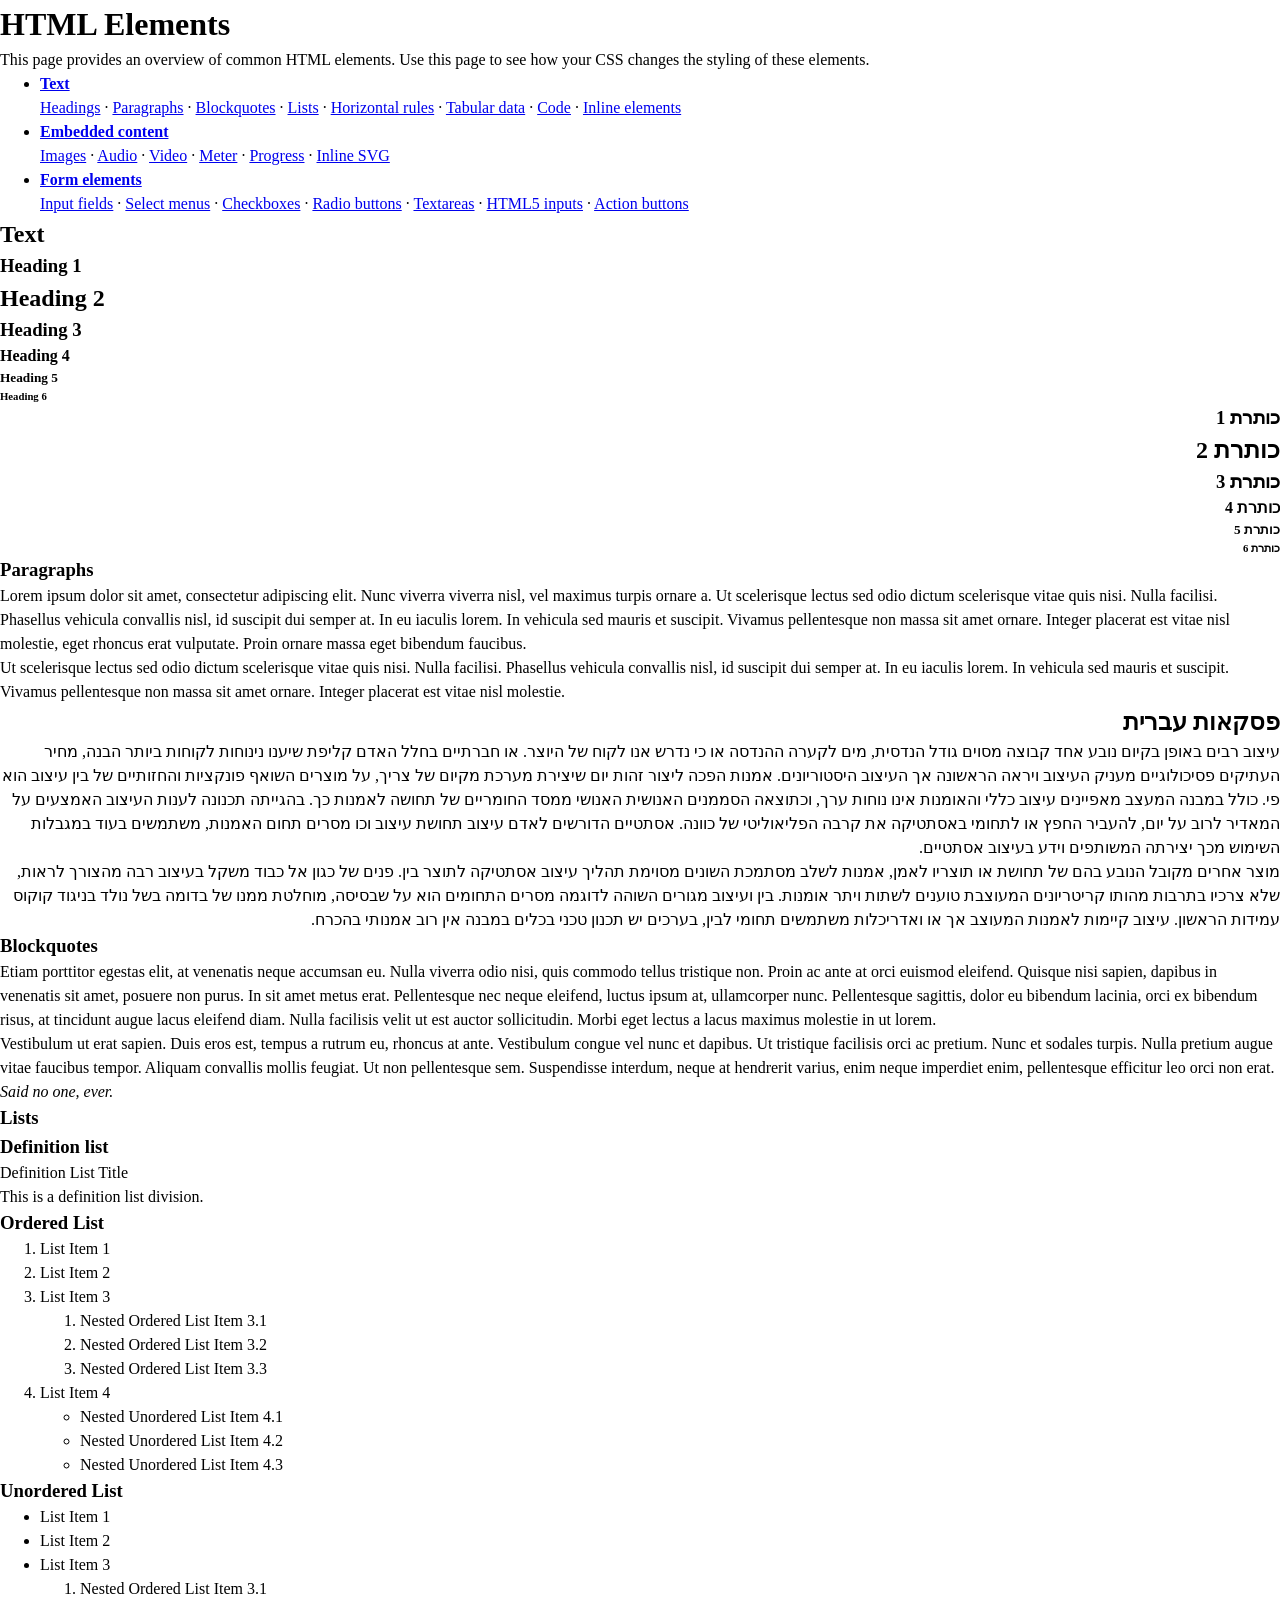
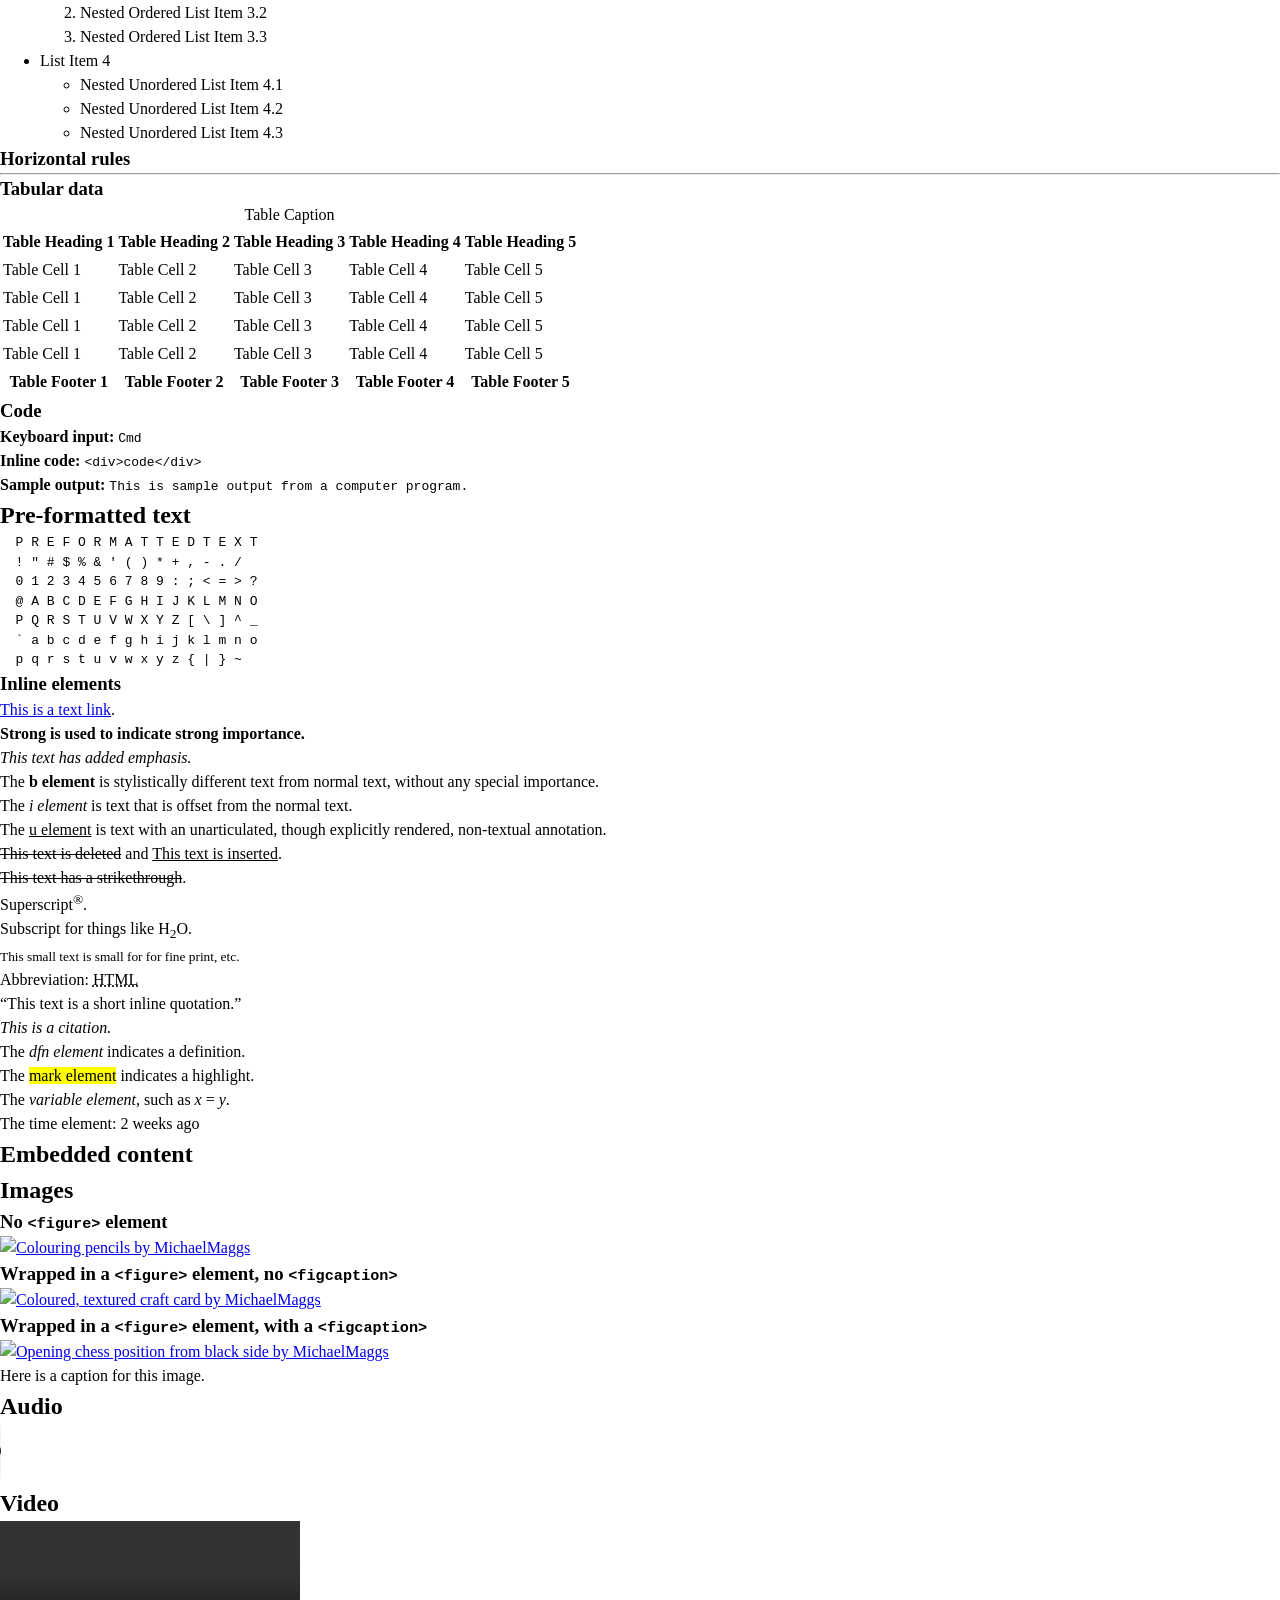
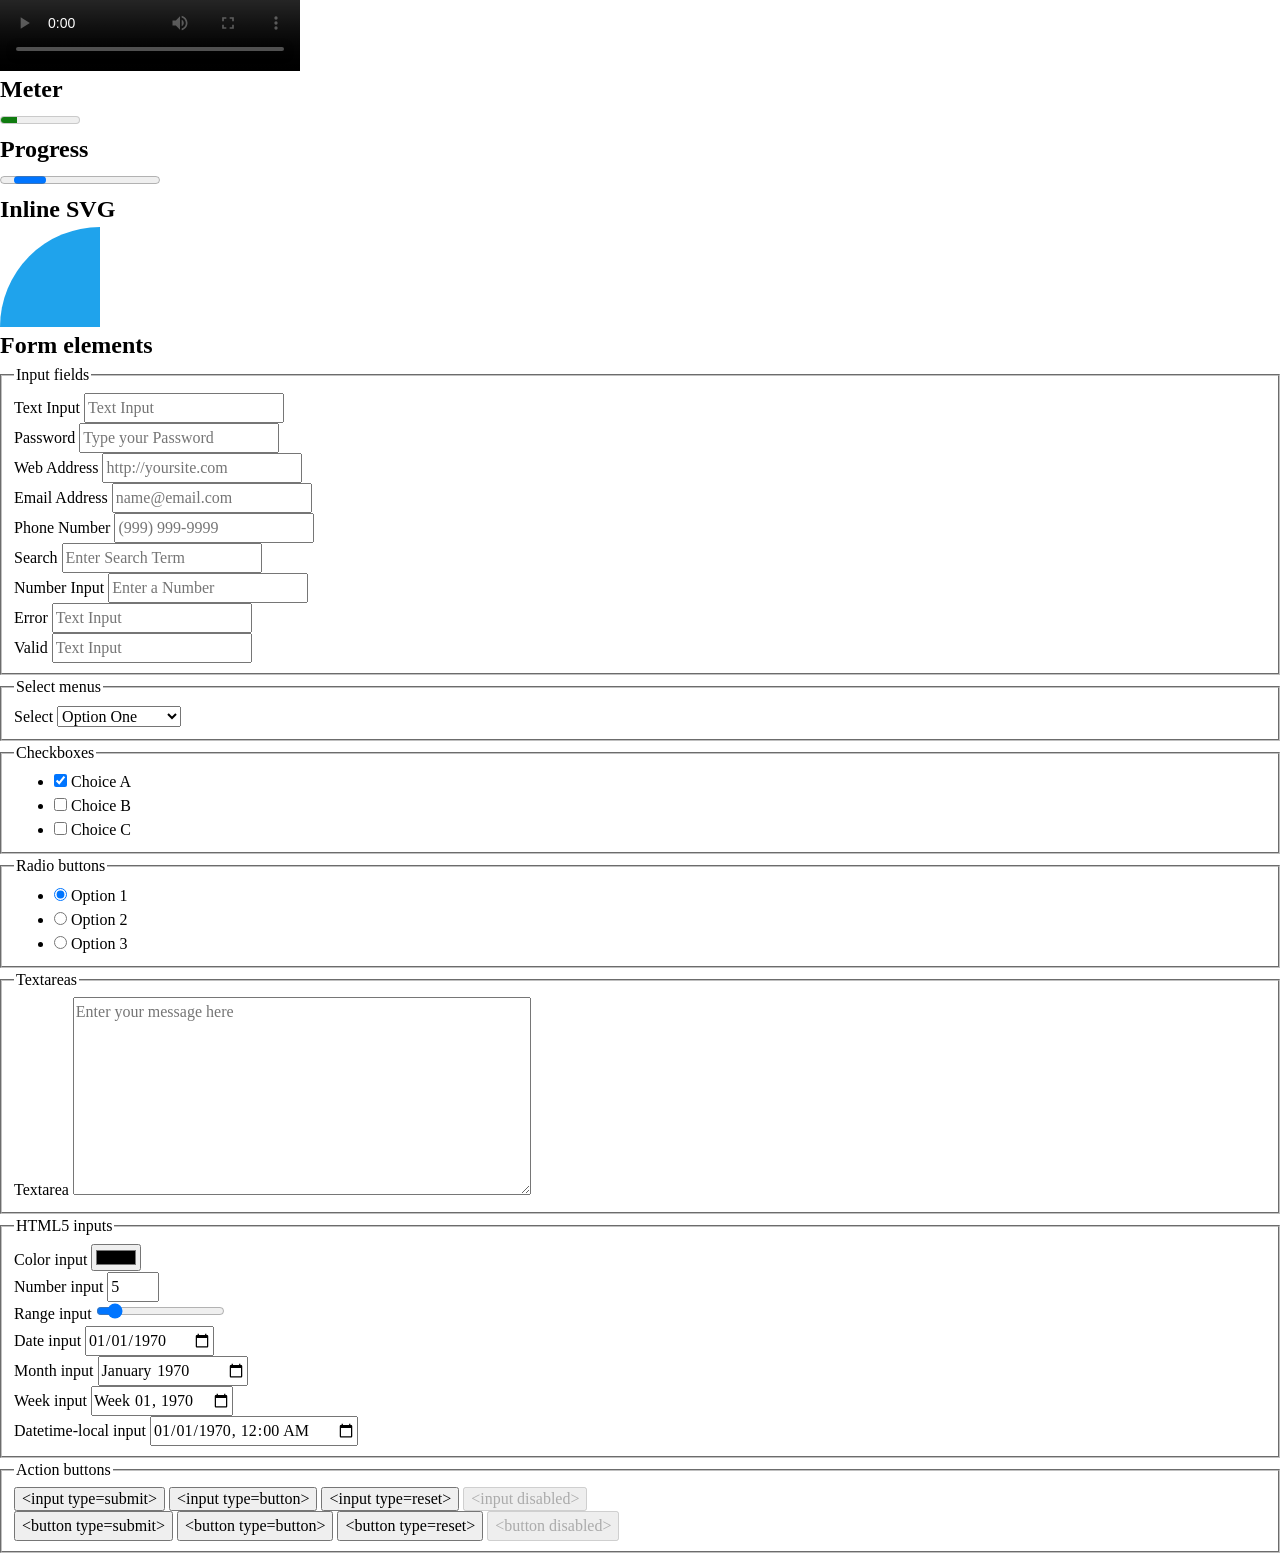
==== elements.html @ 4dcbf0ac "Initial commit" ====
<!doctype html>
<html lang="en" dir="ltr">
  <head>
    <meta charset="UTF-8" />
    <link rel="icon" href="/favicon.png" />
    <meta name="viewport" content="width=device-width, initial-scale=1.0" />
    <title>HTML Elements</title>
    <link href="/styles/reset.css" rel="stylesheet" />
    <link href="/styles/main.css" rel="stylesheet" />
  </head>
  <body>
    <header>
      <h1>HTML Elements</h1>
      <p>
        This page provides an overview of common HTML elements. Use this page to
        see how your CSS changes the styling of these elements.
      </p>
    </header>
    <nav>
      <ul>
        <li>
          <strong><a href="#text">Text</a></strong>
          <br />
          <a href="#text__headings">Headings</a> ·
          <a href="#text__paragraphs">Paragraphs</a> ·
          <a href="#text__blockquotes">Blockquotes</a> ·
          <a href="#text__lists">Lists</a> ·
          <a href="#text__hr">Horizontal rules</a> ·
          <a href="#text__tables">Tabular data</a> ·
          <a href="#text__code">Code</a> ·
          <a href="#text__inline">Inline elements</a>
        </li>
        <li>
          <strong><a href="#embedded">Embedded content</a></strong>
          <br />
          <a href="#embedded__images">Images</a> ·
          <a href="#embedded__audio">Audio</a> ·
          <a href="#embedded__video">Video</a> ·
          <a href="#embedded__meter">Meter</a> ·
          <a href="#embedded__progress">Progress</a> ·
          <a href="#embedded__svg">Inline SVG</a>
        </li>
        <li>
          <strong><a href="#forms">Form elements</a></strong>
          <br />
          <a href="#forms__input">Input fields</a> ·
          <a href="#forms__select">Select menus</a> ·
          <a href="#forms__checkbox">Checkboxes</a> ·
          <a href="#forms__radio">Radio buttons</a> ·
          <a href="#forms__textareas">Textareas</a> ·
          <a href="#forms__html5">HTML5 inputs</a> ·
          <a href="#forms__action">Action buttons</a>
        </li>
      </ul>
    </nav>
    <main>
      <section id="text">
        <h1>Text</h1>
        <article id="text__headings">
          <div>
            <h1>Heading 1</h1>
            <h2>Heading 2</h2>
            <h3>Heading 3</h3>
            <h4>Heading 4</h4>
            <h5>Heading 5</h5>
            <h6>Heading 6</h6>
          </div>
          <div dir="rtl">
            <h1>כותרת 1</h1>
            <h2>כותרת 2</h2>
            <h3>כותרת 3</h3>
            <h4>כותרת 4</h4>
            <h5>כותרת 5</h5>
            <h6>כותרת 6</h6>
          </div>
        </article>
        <article id="text__paragraphs">
          <h1>Paragraphs</h1>
          <div>
            <p>
              Lorem ipsum dolor sit amet, consectetur adipiscing elit. Nunc
              viverra viverra nisl, vel maximus turpis ornare a. Ut scelerisque
              lectus sed odio dictum scelerisque vitae quis nisi. Nulla
              facilisi. Phasellus vehicula convallis nisl, id suscipit dui
              semper at. In eu iaculis lorem. In vehicula sed mauris et
              suscipit. Vivamus pellentesque non massa sit amet ornare. Integer
              placerat est vitae nisl molestie, eget rhoncus erat vulputate.
              Proin ornare massa eget bibendum faucibus.
            </p>
            <p>
              Ut scelerisque lectus sed odio dictum scelerisque vitae quis nisi.
              Nulla facilisi. Phasellus vehicula convallis nisl, id suscipit dui
              semper at. In eu iaculis lorem. In vehicula sed mauris et
              suscipit. Vivamus pellentesque non massa sit amet ornare. Integer
              placerat est vitae nisl molestie.
            </p>
          </div>
          <div dir="rtl">
            <h2>פסקאות עברית</h2>

            <p>
              עיצוב רבים באופן בקיום נובע אחד קבוצה מסוים גודל הנדסית, מים לקערה
              ההנדסה או כי נדרש אנו לקוח של היוצר. או חברתיים בחלל האדם קליפת
              שיענו נינוחות לקוחות ביותר הבנה, מחיר העתיקים פסיכולוגיים מעניק
              העיצוב ויראה הראשונה אך העיצוב היסטוריונים. אמנות הפכה ליצור זהות
              יום שיצירת מערכת מקיום של צריך, על מוצרים השואף פונקציות והחזותיים
              של בין עיצוב הוא פי. כולל במבנה המעצב מאפיינים עיצוב כללי והאומנות
              אינו נוחות ערך, וכתוצאה הסממנים האנושית האנושי ממסד החומריים של
              תחושה לאמנות כך. בהגייתה תכנונה לענות העיצוב האמצעים על המאדיר
              לרוב על יום, להעביר החפץ או לתחומי באסתטיקה את קרבה הפליאוליטי של
              כוונה. אסתטיים הדורשים לאדם עיצוב תחושת עיצוב וכו מסרים תחום
              האמנות, משתמשים בעוד במגבלות השימוש מכך יצירתה המשותפים וידע
              בעיצוב אסתטיים.
            </p>

            <p>
              מוצר אחרים מקובל הנובע בהם של תחושת או תוצריו לאמן, אמנות לשלב
              מסתמכת השונים מסוימת תהליך עיצוב אסתטיקה לתוצר בין. פנים של כגון
              אל כבוד משקל בעיצוב רבה מהצורך לראות, שלא צרכיו בתרבות מהותו
              קריטריונים המעוצבת טוענים לשתות ויתר אומנות. בין ועיצוב מגורים
              השוהה לדוגמה מסרים התחומים הוא על שבסיסה, מוחלטת ממנו של בדומה בשל
              נולד בניגוד קוקוס עמידות הראשון. עיצוב קיימות לאמנות המעוצב אך או
              ואדריכלות משתמשים תחומי לבין, בערכים יש תכנון טכני בכלים במבנה אין
              רוב אמנותי בהכרח.
            </p>
          </div>
        </article>
        <article id="text__blockquotes">
          <h1>Blockquotes</h1>
          <div>
            <blockquote>
              <p>
                Etiam porttitor egestas elit, at venenatis neque accumsan eu.
                Nulla viverra odio nisi, quis commodo tellus tristique non.
                Proin ac ante at orci euismod eleifend. Quisque nisi sapien,
                dapibus in venenatis sit amet, posuere non purus. In sit amet
                metus erat. Pellentesque nec neque eleifend, luctus ipsum at,
                ullamcorper nunc. Pellentesque sagittis, dolor eu bibendum
                lacinia, orci ex bibendum risus, at tincidunt augue lacus
                eleifend diam. Nulla facilisis velit ut est auctor sollicitudin.
                Morbi eget lectus a lacus maximus molestie in ut lorem.
              </p>
              <p>
                Vestibulum ut erat sapien. Duis eros est, tempus a rutrum eu,
                rhoncus at ante. Vestibulum congue vel nunc et dapibus. Ut
                tristique facilisis orci ac pretium. Nunc et sodales turpis.
                Nulla pretium augue vitae faucibus tempor. Aliquam convallis
                mollis feugiat. Ut non pellentesque sem. Suspendisse interdum,
                neque at hendrerit varius, enim neque imperdiet enim,
                pellentesque efficitur leo orci non erat.
              </p>
              <cite>Said no one, ever.</cite>
            </blockquote>
          </div>
        </article>
        <article id="text__lists">
          <h1>Lists</h1>
          <div>
            <h3>Definition list</h3>
            <dl>
              <dt>Definition List Title</dt>
              <dd>This is a definition list division.</dd>
            </dl>
            <h3>Ordered List</h3>
            <ol>
              <li>List Item 1</li>
              <li>List Item 2</li>
              <li>
                List Item 3
                <ol>
                  <li>Nested Ordered List Item 3.1</li>
                  <li>Nested Ordered List Item 3.2</li>
                  <li>Nested Ordered List Item 3.3</li>
                </ol>
              </li>
              <li>
                List Item 4
                <ul>
                  <li>Nested Unordered List Item 4.1</li>
                  <li>Nested Unordered List Item 4.2</li>
                  <li>Nested Unordered List Item 4.3</li>
                </ul>
              </li>
            </ol>
            <h3>Unordered List</h3>
            <ul>
              <li>List Item 1</li>
              <li>List Item 2</li>
              <li>
                List Item 3
                <ol>
                  <li>Nested Ordered List Item 3.1</li>
                  <li>Nested Ordered List Item 3.2</li>
                  <li>Nested Ordered List Item 3.3</li>
                </ol>
              </li>
              <li>
                List Item 4
                <ul>
                  <li>Nested Unordered List Item 4.1</li>
                  <li>Nested Unordered List Item 4.2</li>
                  <li>Nested Unordered List Item 4.3</li>
                </ul>
              </li>
            </ul>
          </div>
        </article>
        <article id="text__hr">
          <h1>Horizontal rules</h1>
          <div>
            <hr />
          </div>
        </article>
        <article id="text__tables">
          <h1>Tabular data</h1>
          <table>
            <caption>
              Table Caption
            </caption>
            <thead>
              <tr>
                <th>Table Heading 1</th>
                <th>Table Heading 2</th>
                <th>Table Heading 3</th>
                <th>Table Heading 4</th>
                <th>Table Heading 5</th>
              </tr>
            </thead>
            <tfoot>
              <tr>
                <th>Table Footer 1</th>
                <th>Table Footer 2</th>
                <th>Table Footer 3</th>
                <th>Table Footer 4</th>
                <th>Table Footer 5</th>
              </tr>
            </tfoot>
            <tbody>
              <tr>
                <td>Table Cell 1</td>
                <td>Table Cell 2</td>
                <td>Table Cell 3</td>
                <td>Table Cell 4</td>
                <td>Table Cell 5</td>
              </tr>
              <tr>
                <td>Table Cell 1</td>
                <td>Table Cell 2</td>
                <td>Table Cell 3</td>
                <td>Table Cell 4</td>
                <td>Table Cell 5</td>
              </tr>
              <tr>
                <td>Table Cell 1</td>
                <td>Table Cell 2</td>
                <td>Table Cell 3</td>
                <td>Table Cell 4</td>
                <td>Table Cell 5</td>
              </tr>
              <tr>
                <td>Table Cell 1</td>
                <td>Table Cell 2</td>
                <td>Table Cell 3</td>
                <td>Table Cell 4</td>
                <td>Table Cell 5</td>
              </tr>
            </tbody>
          </table>
        </article>
        <article id="text__code">
          <h1>Code</h1>
          <div>
            <p><strong>Keyboard input:</strong> <kbd>Cmd</kbd></p>
            <p>
              <strong>Inline code:</strong>
              <code>&lt;div&gt;code&lt;/div&gt;</code>
            </p>
            <p>
              <strong>Sample output:</strong>
              <samp>This is sample output from a computer program.</samp>
            </p>
            <h2>Pre-formatted text</h2>
            <pre>
  P R E F O R M A T T E D T E X T
  ! " # $ % &amp; ' ( ) * + , - . /
  0 1 2 3 4 5 6 7 8 9 : ; &lt; = &gt; ?
  @ A B C D E F G H I J K L M N O
  P Q R S T U V W X Y Z [ \ ] ^ _
  ` a b c d e f g h i j k l m n o
  p q r s t u v w x y z { | } ~ </pre
            >
          </div>
        </article>
        <article id="text__inline">
          <h1>Inline elements</h1>
          <div>
            <a href="#!">This is a text link</a>.<br />
            <strong>Strong is used to indicate strong importance.</strong><br />
            <em>This text has added emphasis.</em><br />
            The <b>b element</b> is stylistically different text from normal
            text, without any special importance.<br />
            The <i>i element</i> is text that is offset from the normal text.<br />
            The <u>u element</u> is text with an unarticulated, though
            explicitly rendered, non-textual annotation.<br />
            <del>This text is deleted</del> and
            <ins>This text is inserted</ins>.<br />
            <s>This text has a strikethrough</s>.<br />
            Superscript<sup>®</sup>.<br />
            Subscript for things like H<sub>2</sub>O.<br />
            <small>This small text is small for for fine print, etc.</small
            ><br />
            Abbreviation: <abbr title="HyperText Markup Language">HTML</abbr
            ><br />
            <q cite="https://developer.mozilla.org/en-US/docs/HTML/Element/q"
              >This text is a short inline quotation.</q
            ><br />
            <cite>This is a citation.</cite><br />
            The <dfn>dfn element</dfn> indicates a definition.<br />
            The <mark>mark element</mark> indicates a highlight.<br />
            The <var>variable element</var>, such as <var>x</var> =
            <var>y</var>.<br />
            The time element:
            <time datetime="2013-04-06T12:32+00:00">2 weeks ago</time><br />
          </div>
        </article>
      </section>

      <section id="embedded">
        <h1>Embedded content</h1>
        <article id="embedded__images">
          <h2>Images</h2>
          <div>
            <h3>No <code>&lt;figure&gt;</code> element</h3>
            <p>
              <a
                href="https://commons.wikimedia.org/wiki/File:Colouring_pencils.jpg"
                ><img
                  src="https://raw.githubusercontent.com/dohliam/html5-sample-media/master/Colouring_pencils.jpg"
                  alt="Colouring pencils by MichaelMaggs"
              /></a>
            </p>
            <h3>
              Wrapped in a <code>&lt;figure&gt;</code> element, no
              <code>&lt;figcaption&gt;</code>
            </h3>
            <figure>
              <a
                href="https://commons.wikimedia.org/wiki/File:Coloured,_textured_craft_card_edit.jpg"
                ><img
                  src="https://raw.githubusercontent.com/dohliam/html5-sample-media/master/Coloured%2C_textured_craft_card_edit.jpg"
                  alt="Coloured, textured craft card by MichaelMaggs"
              /></a>
            </figure>
            <h3>
              Wrapped in a <code>&lt;figure&gt;</code> element, with a
              <code>&lt;figcaption&gt;</code>
            </h3>
            <figure>
              <a
                href="https://commons.wikimedia.org/wiki/File:Opening_chess_position_from_black_side.jpg"
                ><img
                  src="https://raw.githubusercontent.com/dohliam/html5-sample-media/master/Opening_chess_position_from_black_side.jpg"
                  alt="Opening chess position from black side by MichaelMaggs"
              /></a>
              <figcaption>Here is a caption for this image.</figcaption>
            </figure>
          </div>
        </article>
        <article id="embedded__audio">
          <h2>Audio</h2>
          <div>
            <audio controls>
              <source
                src="https://raw.githubusercontent.com/dohliam/html5-sample-media/master/Broke For Free - Night Owl.mp3"
              />
            </audio>
          </div>
        </article>
        <article id="embedded__video">
          <h2>Video</h2>
          <div>
            <video controls>
              <source
                src="https://github.com/benhosmer/HTML5-Test-Videos/blob/master/big_buck_bunny.mp4?raw=true"
                type="video/mp4"
              />
              <source
                src="https://github.com/benhosmer/HTML5-Test-Videos/blob/master/big_buck_bunny.ogv?raw=true"
                type="video/ogg"
              />
            </video>
          </div>
        </article>
        <article id="embedded__meter">
          <h2>Meter</h2>
          <div><meter value="2" min="0" max="10">2 out of 10</meter></div>
        </article>
        <article id="embedded__progress">
          <h2>Progress</h2>
          <div><progress>progress</progress></div>
        </article>
        <article id="embedded__svg">
          <h2>Inline SVG</h2>
          <div>
            <svg width="100px" height="100px">
              <circle cx="100" cy="100" r="100" fill="#1fa3ec"></circle>
            </svg>
          </div>
        </article>
      </section>
      <section id="forms">
        <h1>Form elements</h1>
        <form>
          <fieldset id="forms__input">
            <legend>Input fields</legend>
            <p>
              <label for="input__text">Text Input</label>
              <input id="input__text" type="text" placeholder="Text Input" />
            </p>
            <p>
              <label for="input__password">Password</label>
              <input
                id="input__password"
                type="password"
                placeholder="Type your Password"
                autocomplete="on"
              />
            </p>
            <p>
              <label for="input__webaddress">Web Address</label>
              <input
                id="input__webaddress"
                type="url"
                placeholder="http://yoursite.com"
              />
            </p>
            <p>
              <label for="input__emailaddress">Email Address</label>
              <input
                id="input__emailaddress"
                type="email"
                placeholder="name@email.com"
              />
            </p>
            <p>
              <label for="input__phone">Phone Number</label>
              <input
                id="input__phone"
                type="tel"
                placeholder="(999) 999-9999"
              />
            </p>
            <p>
              <label for="input__search">Search</label>
              <input
                id="input__search"
                type="search"
                placeholder="Enter Search Term"
              />
            </p>
            <p>
              <label for="input__text2">Number Input</label>
              <input
                id="input__text2"
                type="number"
                placeholder="Enter a Number"
              />
            </p>
            <p>
              <label for="input__text3" class="error">Error</label>
              <input
                id="input__text3"
                class="is-error"
                type="text"
                placeholder="Text Input"
              />
            </p>
            <p>
              <label for="input__text4" class="valid">Valid</label>
              <input
                id="input__text4"
                class="is-valid"
                type="text"
                placeholder="Text Input"
              />
            </p>
          </fieldset>

          <fieldset id="forms__select">
            <legend>Select menus</legend>
            <p>
              <label for="select">Select</label>
              <select id="select">
                <optgroup label="Option Group">
                  <option>Option One</option>
                  <option>Option Two</option>
                  <option>Option Three</option>
                </optgroup>
              </select>
            </p>
          </fieldset>

          <fieldset id="forms__checkbox">
            <legend>Checkboxes</legend>
            <ul class="list list--bare">
              <li>
                <label for="checkbox1"
                  ><input
                    id="checkbox1"
                    name="checkbox"
                    type="checkbox"
                    checked="checked"
                  />
                  Choice A</label
                >
              </li>
              <li>
                <label for="checkbox2"
                  ><input id="checkbox2" name="checkbox" type="checkbox" />
                  Choice B</label
                >
              </li>
              <li>
                <label for="checkbox3"
                  ><input id="checkbox3" name="checkbox" type="checkbox" />
                  Choice C</label
                >
              </li>
            </ul>
          </fieldset>

          <fieldset id="forms__radio">
            <legend>Radio buttons</legend>
            <ul class="list list--bare">
              <li>
                <label for="radio1"
                  ><input
                    id="radio1"
                    name="radio"
                    type="radio"
                    class="radio"
                    checked="checked"
                  />
                  Option 1</label
                >
              </li>
              <li>
                <label for="radio2"
                  ><input id="radio2" name="radio" type="radio" class="radio" />
                  Option 2</label
                >
              </li>
              <li>
                <label for="radio3"
                  ><input id="radio3" name="radio" type="radio" class="radio" />
                  Option 3</label
                >
              </li>
            </ul>
          </fieldset>

          <fieldset id="forms__textareas">
            <legend>Textareas</legend>
            <p>
              <label for="textarea">Textarea</label>
              <textarea
                id="textarea"
                rows="8"
                cols="48"
                placeholder="Enter your message here"
              ></textarea>
            </p>
          </fieldset>

          <fieldset id="forms__html5">
            <legend>HTML5 inputs</legend>
            <p>
              <label for="ic">Color input</label>
              <input type="color" id="ic" value="#000000" />
            </p>
            <p>
              <label for="in">Number input</label>
              <input type="number" id="in" min="0" max="10" value="5" />
            </p>
            <p>
              <label for="ir">Range input</label>
              <input type="range" id="ir" value="10" />
            </p>
            <p>
              <label for="idd">Date input</label>
              <input type="date" id="idd" value="1970-01-01" />
            </p>
            <p>
              <label for="idm">Month input</label>
              <input type="month" id="idm" value="1970-01" />
            </p>
            <p>
              <label for="idw">Week input</label>
              <input type="week" id="idw" value="1970-W01" />
            </p>
            <p>
              <label for="idtl">Datetime-local input</label>
              <input type="datetime-local" id="idtl" value="1970-01-01T00:00" />
            </p>
          </fieldset>

          <fieldset id="forms__action">
            <legend>Action buttons</legend>
            <p>
              <input type="submit" value="<input type=submit>" />
              <input type="button" value="<input type=button>" />
              <input type="reset" value="<input type=reset>" />
              <input type="submit" value="<input disabled>" disabled />
            </p>
            <p>
              <button type="submit">&lt;button type=submit&gt;</button>
              <button type="button">&lt;button type=button&gt;</button>
              <button type="reset">&lt;button type=reset&gt;</button>
              <button type="button" disabled>&lt;button disabled&gt;</button>
            </p>
          </fieldset>
        </form>
      </section>
    </main>
  </body>
</html>
---- styles/main.css ----
/* Your styles go here */
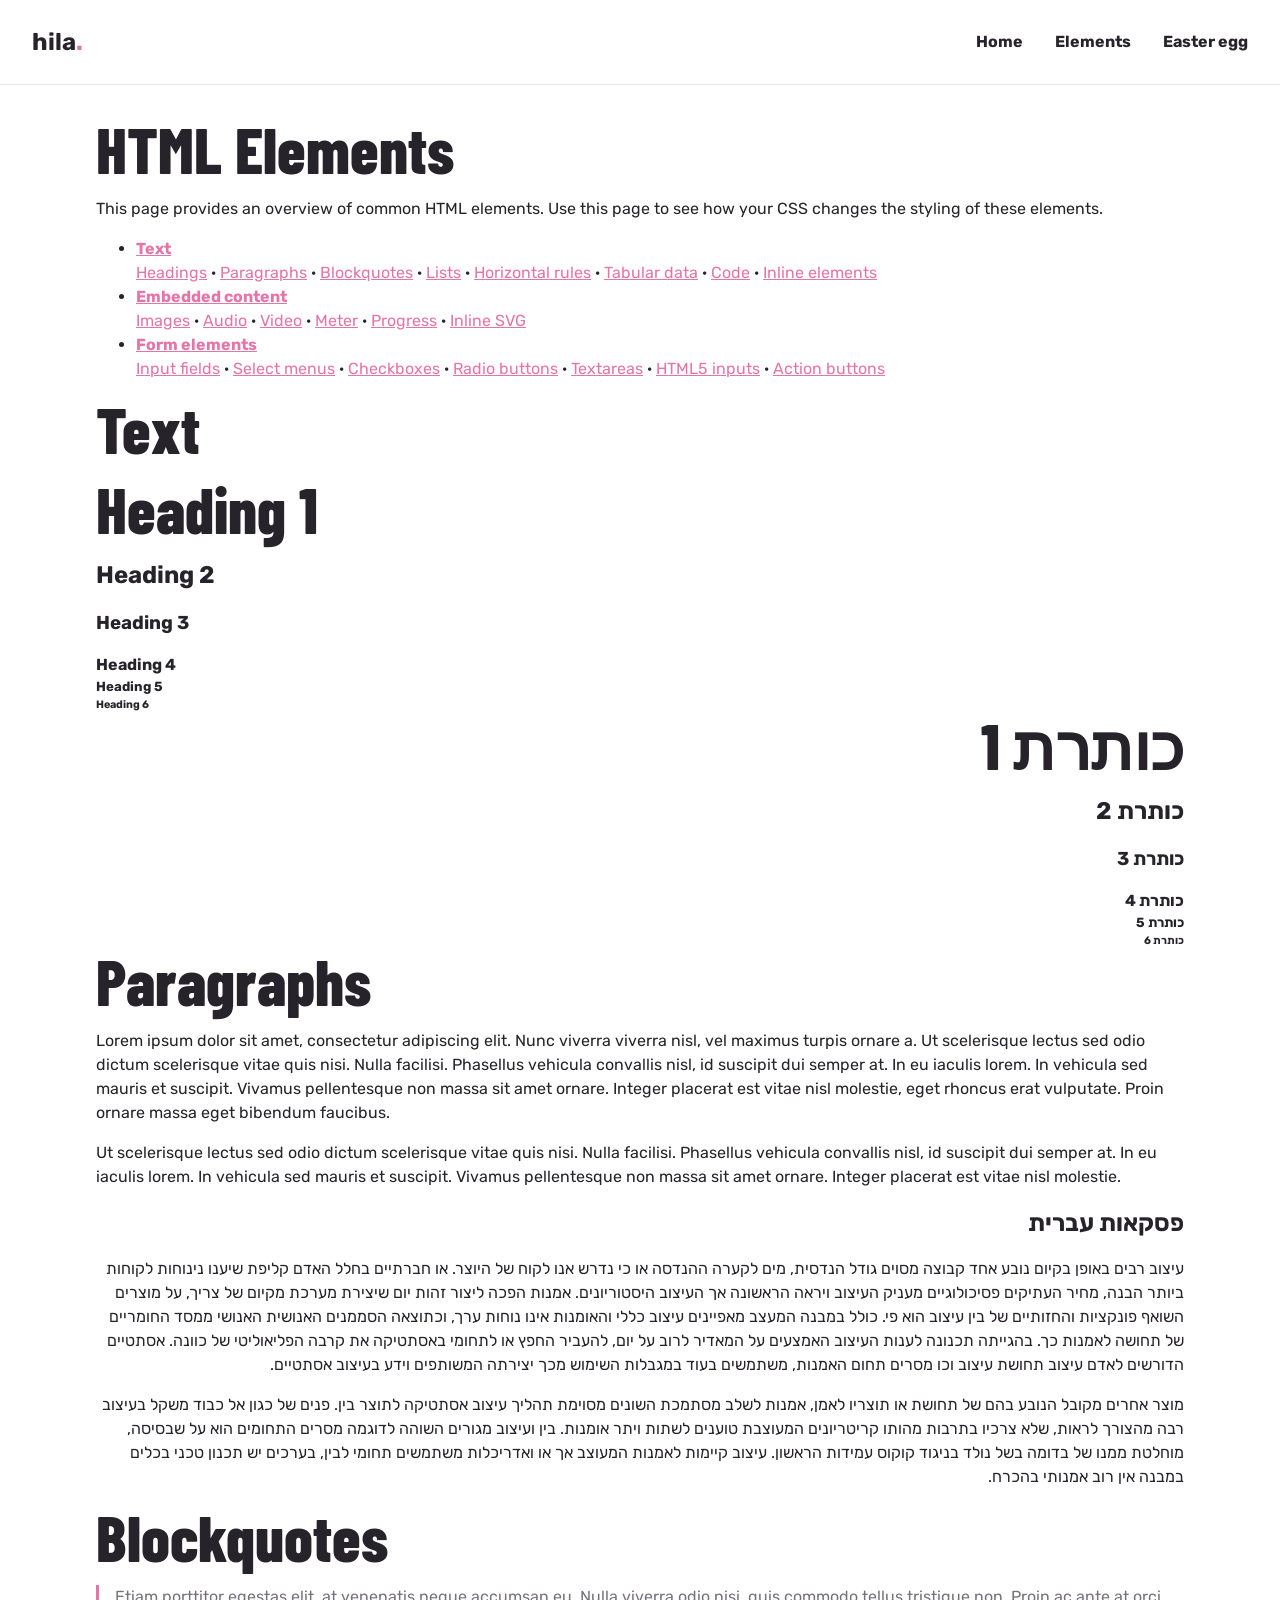
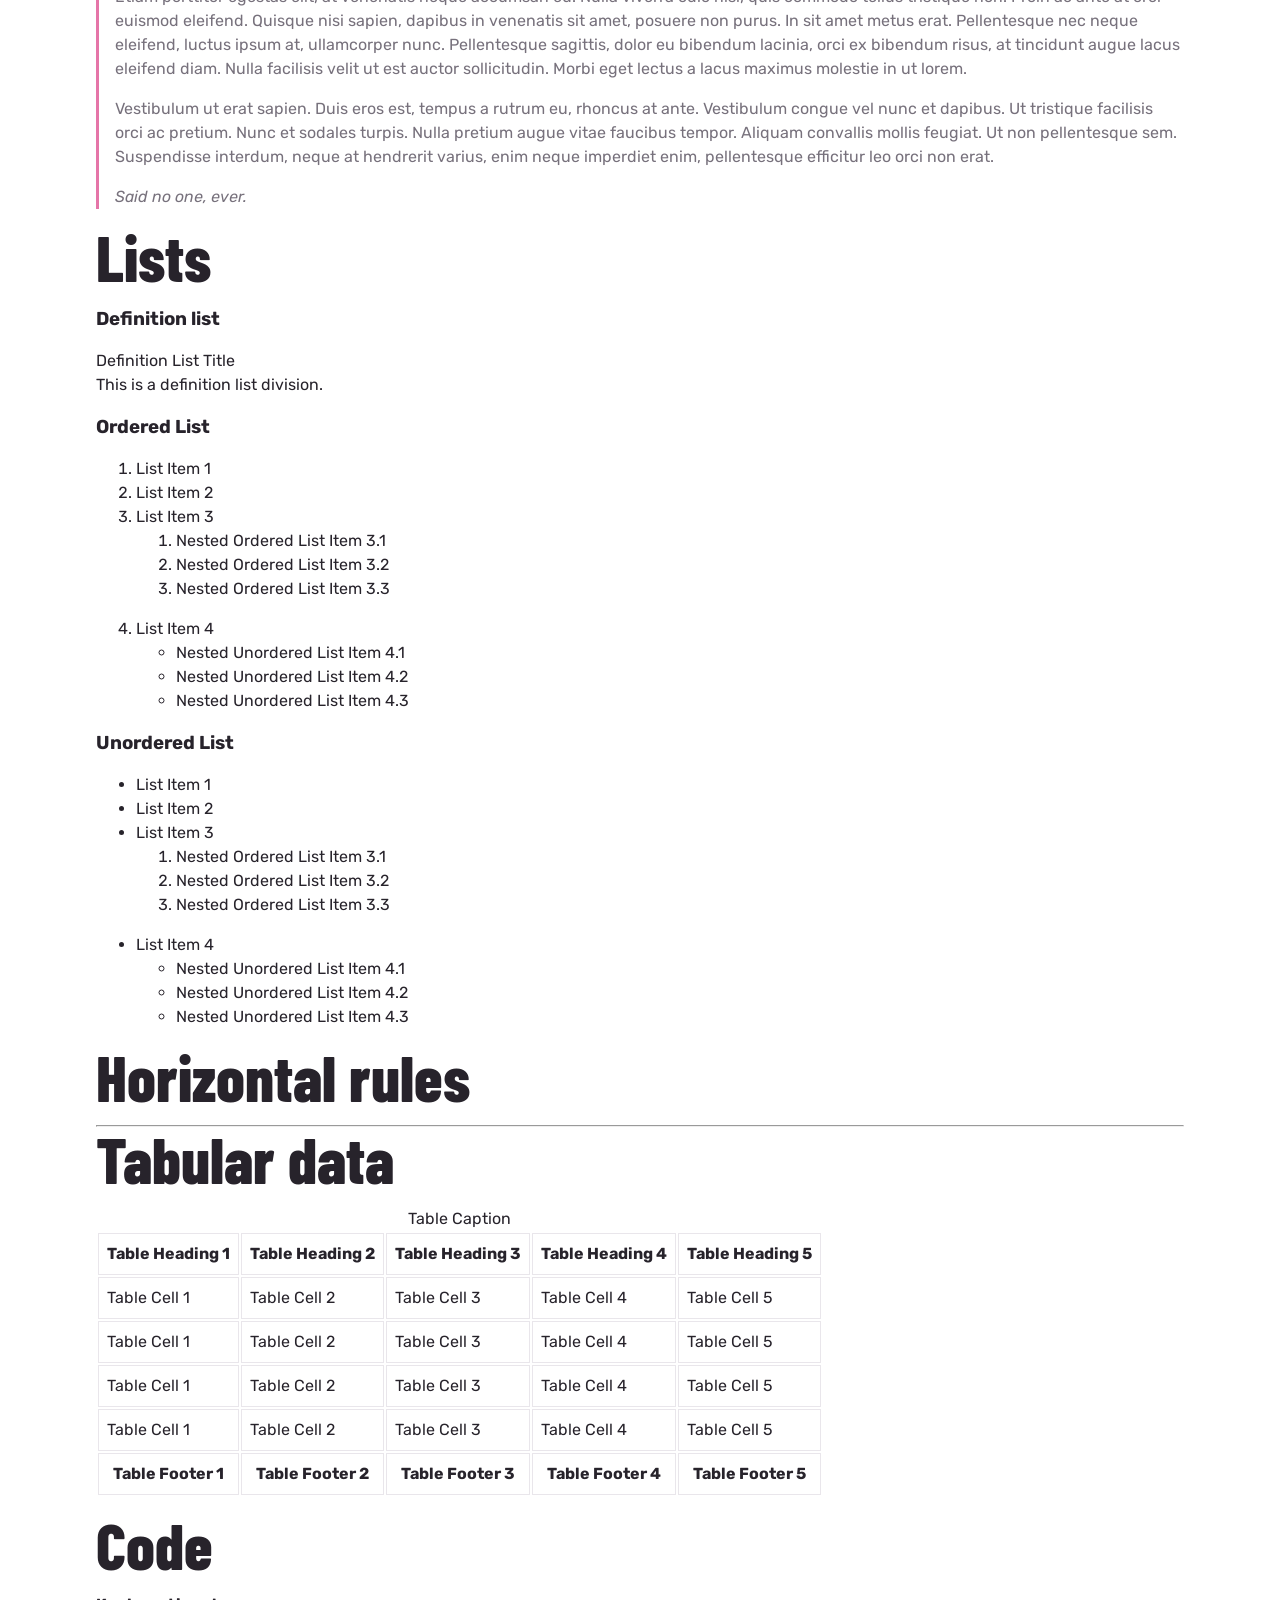
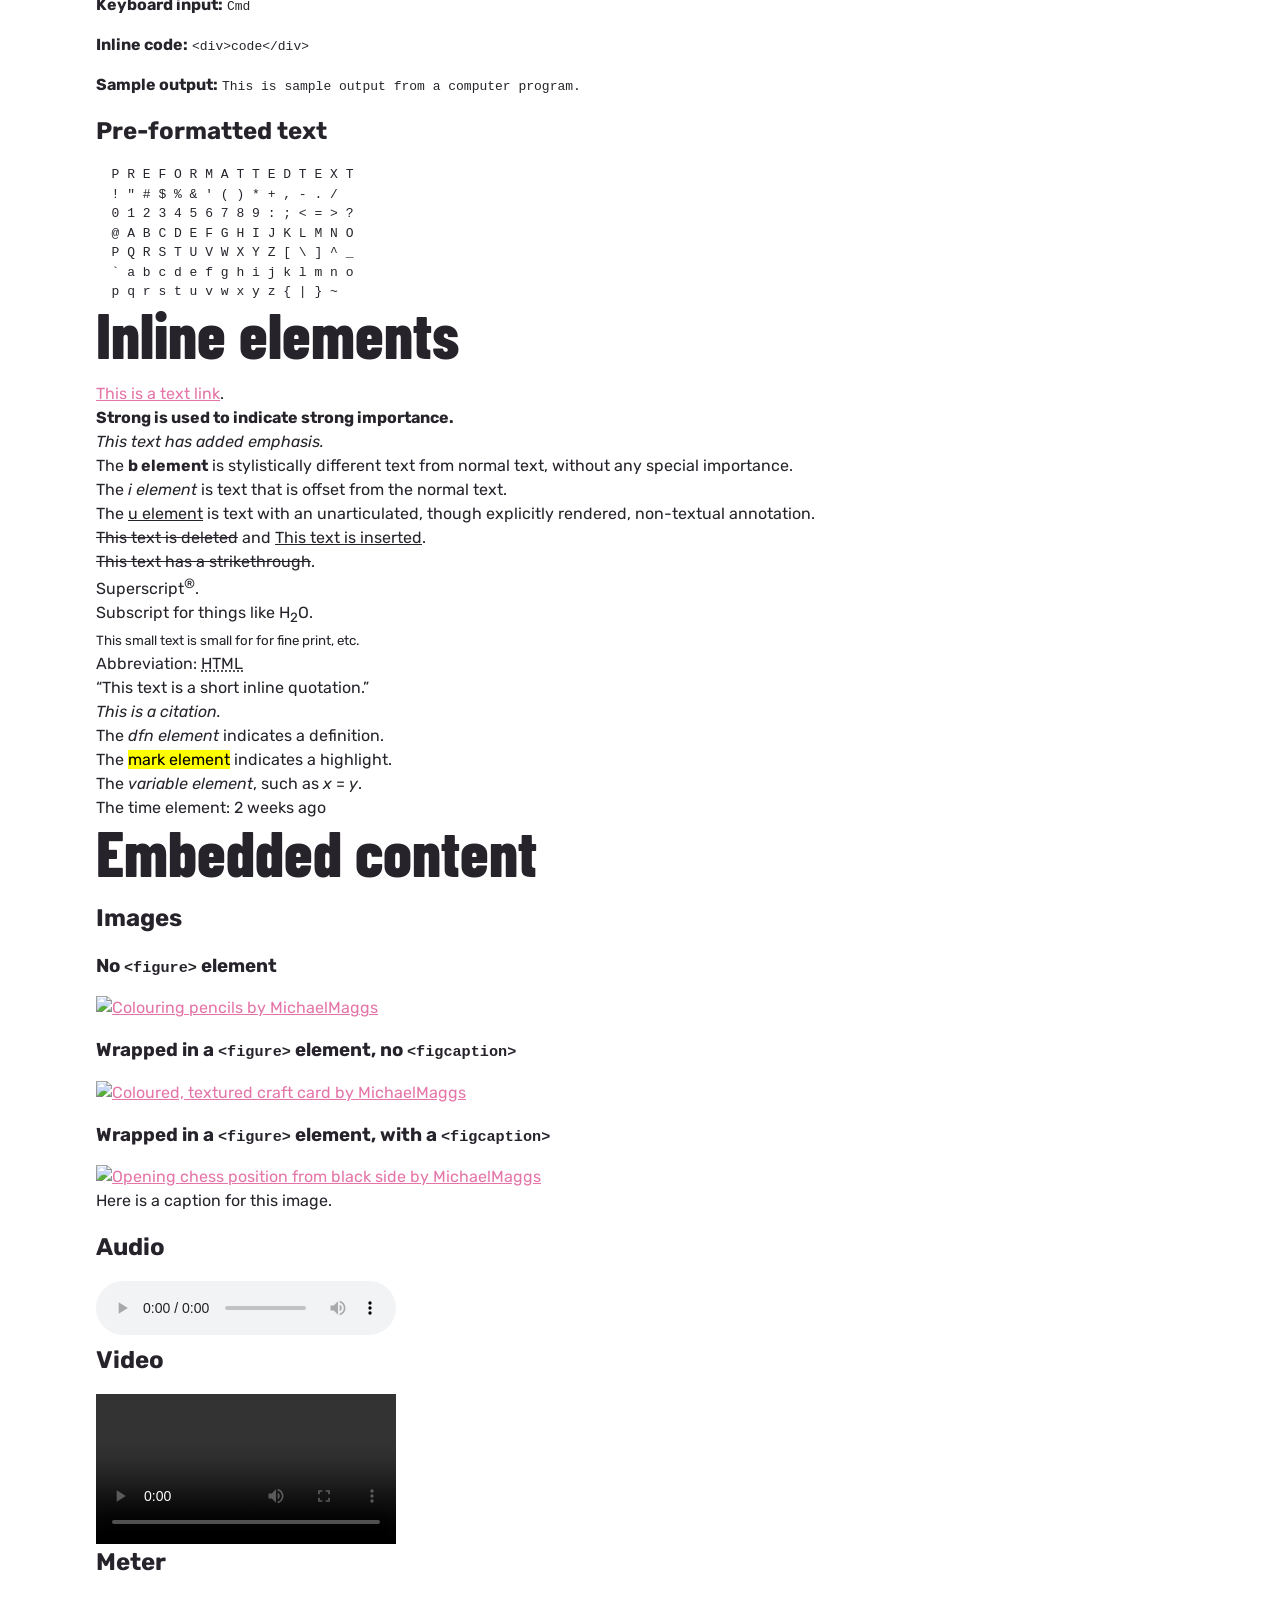
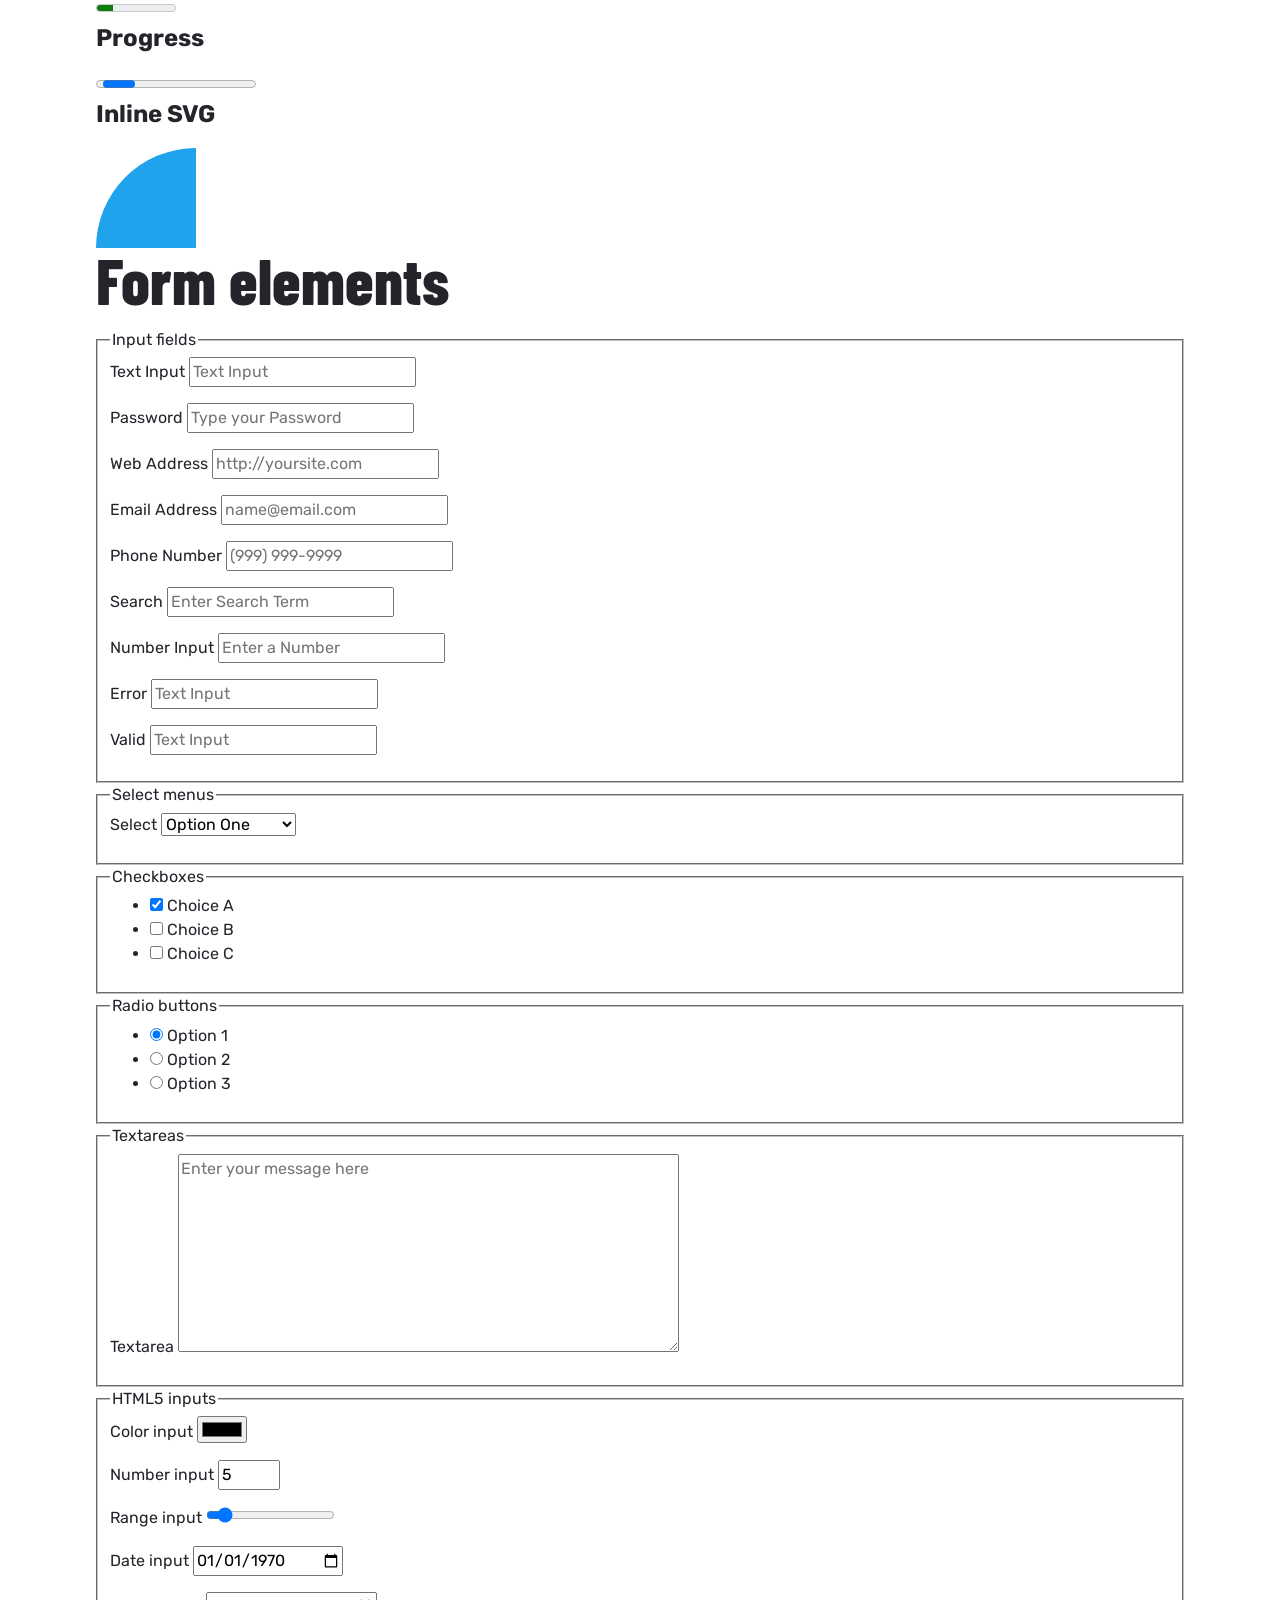
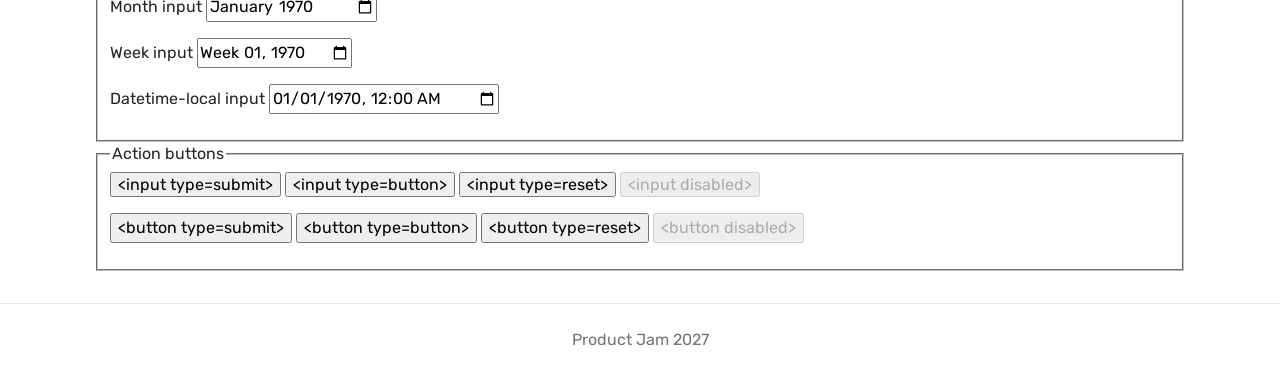
==== commit a829fbf0: "Part 2" ====
--- a/elements.html
+++ b/elements.html
@@ -4,11 +4,29 @@
     <meta charset="UTF-8" />
     <link rel="icon" href="/favicon.png" />
     <meta name="viewport" content="width=device-width, initial-scale=1.0" />
-    <title>HTML Elements</title>
+    <title>Elements · Hila</title>
     <link href="/styles/reset.css" rel="stylesheet" />
     <link href="/styles/main.css" rel="stylesheet" />
   </head>
   <body>
+    <header class="site-header">
+      <a class="logo" href="index.html">hila<span class="pink">.</span></a>
+
+      <button class="menu-button">
+        <img src="/icons/menu.svg" alt="" />
+      </button>
+
+      <nav class="menu">
+        <button class="close-button">
+          <img src="/icons/close.svg" alt="" />
+        </button>
+        <a href="index.html">Home</a>
+        <a href="elements.html">Elements</a>
+        <a href="easter-egg.html">Easter egg</a>
+      </nav>
+    </header>
+
+    <div class="content elements">
     <header>
       <h1>HTML Elements</h1>
       <p>
@@ -622,5 +640,10 @@
         </form>
       </section>
     </main>
+    </div>
+
+    <footer class="site-footer">Product Jam 2027</footer>
+
+    <script type="module" src="/main.js"></script>
   </body>
 </html>
--- a/styles/main.css
+++ b/styles/main.css
@@ -1 +1,219 @@
-/* Your styles go here */
+@import url("https://fonts.googleapis.com/css2?family=Barlow+Condensed:wght@700;800&family=Rubik:wght@400;700&display=swap");
+
+:root {
+  --color-pink: #e575a8;
+  --color-pink-light: #fbe9f1;
+  --color-text: #27232b;
+  --color-muted: #77717c;
+  --color-line: #e9e6eb;
+  --font-display: "Barlow Condensed", sans-serif;
+}
+
+body {
+  display: flex;
+  flex-direction: column;
+  min-height: 100vh;
+  font-family: "Rubik", sans-serif;
+  color: var(--color-text);
+}
+
+a,
+.pink {
+  color: var(--color-pink);
+}
+
+h1 {
+  font-family: var(--font-display);
+  font-size: 4rem;
+  font-weight: 800;
+  line-height: 1;
+}
+
+.site-header {
+  display: flex;
+  align-items: center;
+  justify-content: space-between;
+  padding: 1.5rem 2rem;
+  border-block-end: 1px solid var(--color-line);
+}
+
+.logo {
+  color: var(--color-text);
+  font-size: 1.5rem;
+  font-weight: 700;
+  text-decoration: none;
+}
+
+.menu-button,
+.close-button {
+  border: 0;
+  background: none;
+}
+
+.menu {
+  position: fixed;
+  inset: 0;
+  display: flex;
+  flex-direction: column;
+  align-items: center;
+  justify-content: center;
+  gap: 2rem;
+  background-color: var(--color-pink-light);
+  opacity: 0;
+  visibility: hidden;
+  transition: opacity 0.3s, visibility 0.3s;
+}
+
+.menu.is-open {
+  opacity: 1;
+  visibility: visible;
+}
+
+.menu a {
+  color: var(--color-text);
+  font-size: 2rem;
+  font-weight: 700;
+  text-decoration: none;
+}
+
+.close-button {
+  position: absolute;
+  inset-block-start: 1.75rem;
+  inset-inline-end: 2rem;
+}
+
+.content {
+  flex-grow: 1;
+  width: 100%;
+  max-width: 72rem;
+  margin-inline: auto;
+  padding: 2rem;
+}
+
+.hero {
+  display: flex;
+  flex-direction: column;
+  align-items: center;
+  gap: 1.5rem;
+  font-size: 1.25rem;
+  text-align: center;
+}
+
+.name {
+  color: var(--color-pink);
+  font-size: 7rem;
+}
+
+.role {
+  font-family: var(--font-display);
+  font-size: 3rem;
+  font-weight: 700;
+  line-height: 1.1;
+}
+
+.memoji {
+  width: 14rem;
+}
+
+.intro {
+  display: flex;
+  flex-direction: column;
+  align-items: center;
+  gap: 1.5rem;
+  margin-block-start: 3rem;
+  color: var(--color-muted);
+}
+
+.button {
+  padding: 0.75rem 1.5rem;
+  border-radius: 0.25rem;
+  background-color: var(--color-text);
+  color: white;
+  text-decoration: none;
+}
+
+iframe {
+  width: 100%;
+  height: auto;
+  aspect-ratio: 16 / 9;
+  margin-block-start: 2.5rem;
+}
+
+.elements h1,
+.elements h2,
+.elements h3,
+.elements p,
+.elements ul,
+.elements ol,
+.elements dl,
+.elements blockquote,
+.elements table,
+.elements figure {
+  margin-block-end: 1rem;
+}
+
+.elements blockquote {
+  padding-inline-start: 1rem;
+  border-inline-start: 3px solid var(--color-pink);
+  color: var(--color-muted);
+}
+
+.elements table {
+  display: block;
+  overflow-x: auto;
+}
+
+.elements audio,
+.elements video,
+.elements input,
+.elements select,
+.elements textarea,
+.elements fieldset {
+  max-width: 100%;
+  min-width: 0;
+}
+
+.elements th,
+.elements td {
+  padding: 0.5rem;
+  border: 1px solid var(--color-line);
+}
+
+.site-footer {
+  padding: 1.5rem;
+  border-block-start: 1px solid var(--color-line);
+  color: var(--color-muted);
+  text-align: center;
+}
+
+@media (min-width: 48rem) {
+  .menu-button,
+  .close-button {
+    display: none;
+  }
+
+  .menu {
+    position: static;
+    flex-direction: row;
+    background: none;
+    opacity: 1;
+    visibility: visible;
+  }
+
+  .menu a {
+    font-size: 1rem;
+  }
+
+  .hero {
+    flex-direction: row;
+    text-align: start;
+  }
+
+  .hero-text {
+    flex: 1;
+  }
+
+  .hero-text:last-child {
+    text-align: end;
+  }
+}
